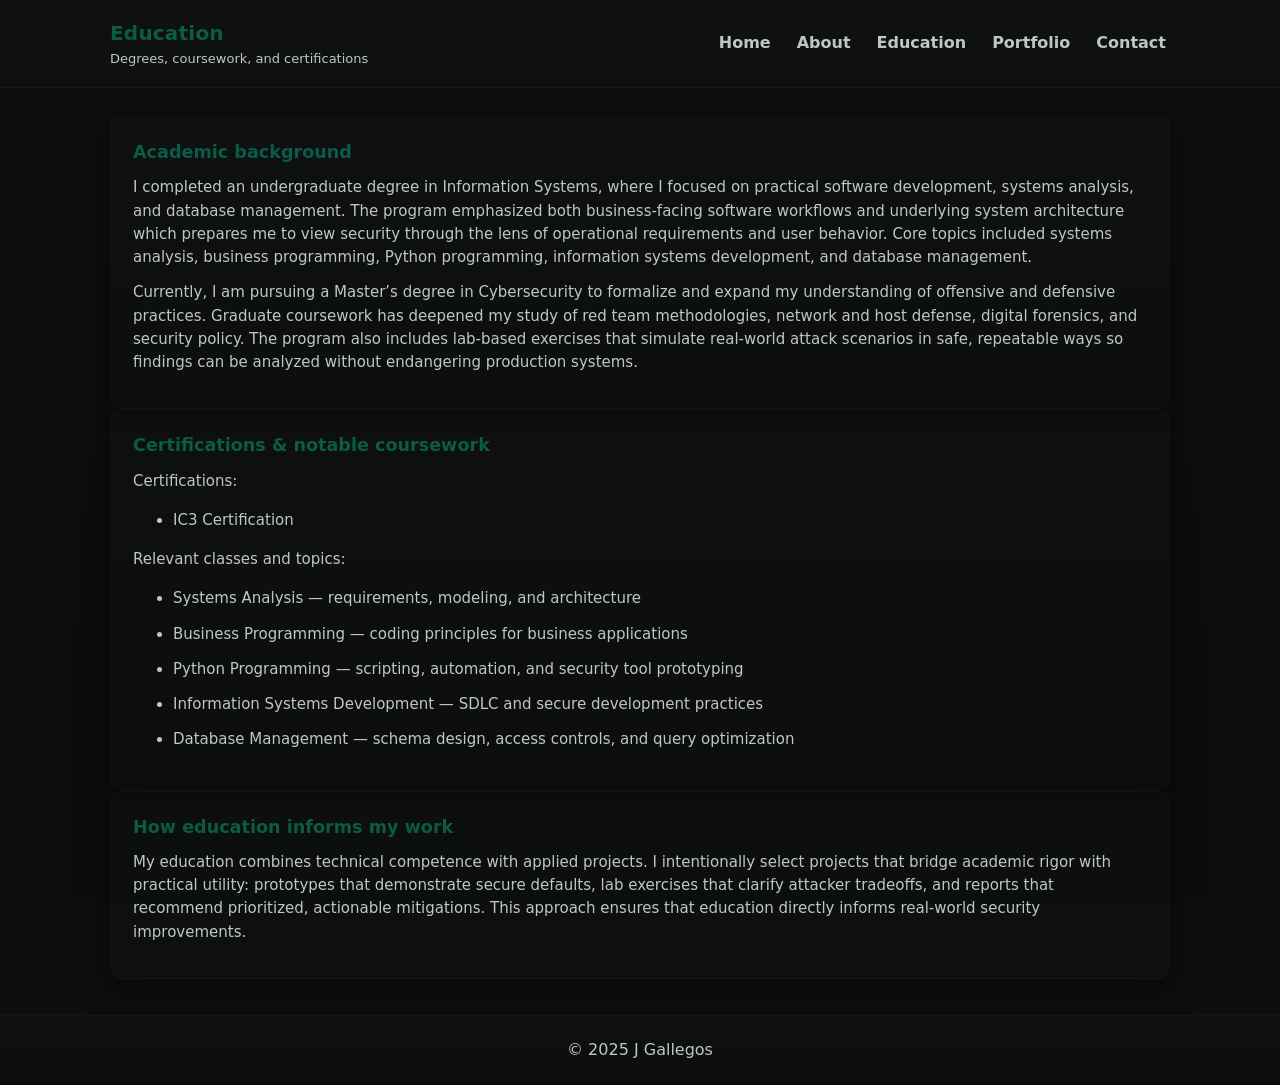
==== education.html @ e1466414 "v1.0" ====
<!doctype html>
<html lang="en">
<head>
  <meta charset="utf-8" />
  <title>Education — J Gallegos</title>
  <meta name="viewport" content="width=device-width,initial-scale=1" />
  <link rel="stylesheet" href="styles.css" />
</head>
<body>
  <header class="site-header">
    <div class="header-inner">
      <div class="brand-name">
        <h1>Education</h1>
        <p>Degrees, coursework, and certifications</p>
      </div>

      <nav class="nav">
        <a href="index.html">Home</a>
        <a href="about.html">About</a>
        <a href="education.html" aria-current="page">Education</a>
        <a href="portfolio.html">Portfolio</a>
        <a href="contact.html">Contact</a>
      </nav>
    </div>
  </header>

  <main class="container">
    <section class="card" aria-labelledby="academic">
      <h3 id="academic">Academic background</h3>
      <p>I completed an undergraduate degree in Information Systems, where I focused on practical software development, systems analysis, and database management. The program emphasized both business-facing software workflows and underlying system architecture which prepares me to view security through the lens of operational requirements and user behavior. Core topics included systems analysis, business programming, Python programming, information systems development, and database management.</p>

      <p>Currently, I am pursuing a Master’s degree in Cybersecurity to formalize and expand my understanding of offensive and defensive practices. Graduate coursework has deepened my study of red team methodologies, network and host defense, digital forensics, and security policy. The program also includes lab-based exercises that simulate real-world attack scenarios in safe, repeatable ways so findings can be analyzed without endangering production systems.</p>
    </section>

    <section class="card" aria-labelledby="certs">
      <h3 id="certs">Certifications & notable coursework</h3>
      <p>Certifications:</p>
      <ul>
        <li>IC3 Certification</li>
      </ul>

      <p>Relevant classes and topics:</p>
      <ul>
        <li>Systems Analysis — requirements, modeling, and architecture</li>
        <li>Business Programming — coding principles for business applications</li>
        <li>Python Programming — scripting, automation, and security tool prototyping</li>
        <li>Information Systems Development — SDLC and secure development practices</li>
        <li>Database Management — schema design, access controls, and query optimization</li>
      </ul>
    </section>

    <section class="card" aria-labelledby="approach">
      <h3 id="approach">How education informs my work</h3>
      <p>My education combines technical competence with applied projects. I intentionally select projects that bridge academic rigor with practical utility: prototypes that demonstrate secure defaults, lab exercises that clarify attacker tradeoffs, and reports that recommend prioritized, actionable mitigations. This approach ensures that education directly informs real-world security improvements.</p>
    </section>
  </main>

  <footer class="site-footer">
    © 2025 J Gallegos
  </footer>
</body>
</html>
---- styles.css ----
:root{
  --bg:#0d0e0f;          
  --card:#121314;       
  --muted:#bfc7c6;        
  --text:#e6efea;        
  --accent:#0A5C44;     
  --accent-weak: rgba(10,92,68,0.12);
  --glass: rgba(255,255,255,0.02);
  --radius:12px;
  --max-width:1100px;
  --container-pad:20px;
  --ease: cubic-bezier(.2,.9,.3,1);
}
*{box-sizing:border-box}
html,body{height:100%}
body{
  margin:0;
  font-family: "Inter", system-ui, "Segoe UI", Roboto, "Helvetica Neue", Arial, sans-serif;
  background: linear-gradient(180deg,var(--bg) 0%, #0b0c0d 100%);
  color:var(--text);
  -webkit-font-smoothing:antialiased;
  -moz-osx-font-smoothing:grayscale;
  line-height:1.55;
  padding-bottom:60px;
  overflow-x:hidden;
  opacity:0;
  animation: pageFadeIn 0.9s var(--ease) forwards;
}

@keyframes pageFadeIn {
  to { opacity: 1; }
}

.container{
  width:calc(100% - 2*var(--container-pad));
  max-width:var(--max-width);
  margin:28px auto;
  padding:0 var(--container-pad);
}

.site-header{
  background: linear-gradient(90deg, rgba(255,255,255,0.01), rgba(255,255,255,0.01));
  border-bottom:1px solid rgba(255,255,255,0.03);
  position:sticky;
  top:0;
  z-index:60;
  backdrop-filter: blur(6px);
}

.header-inner{
  display:flex;
  align-items:center;
  justify-content:space-between;
  gap:20px;
  padding:18px var(--container-pad);
  margin:0 auto;
  max-width:var(--max-width);
}

.brand-name{
  display:flex;
  flex-direction:column;
}

.brand-name h1{
  margin:0;
  font-size:20px;
  letter-spacing:0.2px;
  color:var(--accent);
}

.brand-name p{
  margin:0;
  color:var(--muted);
  font-size:13px;
}

.nav{
  display:flex;
  gap:18px;
  align-items:center;
}

.nav a{
  position:relative;
  color:var(--muted);
  text-decoration:none;
  font-weight:600;
  padding:8px 4px;
  transition: color 220ms var(--ease), transform 220ms var(--ease);
}

.nav a:hover{ color:var(--text); transform: translateY(-2px); }

.nav a::after{
  content:"";
  position:absolute;
  left:0;
  bottom:2px;
  height:2px;
  width:0%;
  background:linear-gradient(90deg,var(--accent), #2fcf8e);
  transition: width 260ms var(--ease);
  border-radius:2px;
}

.nav a:hover::after{ width:100%; }

.hero{
  margin-top:18px;
  background:linear-gradient(180deg, rgba(10,92,68,0.03), transparent 60%);
  border-radius: var(--radius);
  padding:34px;
  border:1px solid rgba(10,92,68,0.06);
  box-shadow: 0 8px 30px rgba(2,4,6,0.45);
  overflow:visible;
  display:flex;
  gap:28px;
  align-items:center;
  justify-content:space-between;
  flex-wrap:wrap;
  animation: slideUp 0.9s calc(0.05s) var(--ease) both;
}

.hero-left{flex:1 1 420px; min-width:260px}
.hero-right{flex:0 0 220px; min-width:180px; text-align:right}

.hero h2{ margin:0 0 8px 0; color:var(--accent); font-size:1.9rem; letter-spacing:0.1px }
.hero p{ margin:0; color:var(--muted); font-size:15px; max-width:64ch; }

.chip{
  display:inline-block;
  margin-top:12px;
  font-size:13px;
  padding:8px 12px;
  border-radius:999px;
  background: linear-gradient(90deg, rgba(10,92,68,0.08), rgba(10,92,68,0.04));
  border:1px solid rgba(10,92,68,0.06);
  color:var(--muted);
}

.grid{
  display:grid;
  grid-template-columns: 1fr;
  gap:20px;
  margin-top:22px;
}

@media(min-width:940px){
  .grid{ grid-template-columns: 2fr 1fr; align-items:start; gap:26px }
}

.card{
  background: linear-gradient(180deg, rgba(255,255,255,0.01), rgba(255,255,255,0.006));
  border-radius: var(--radius);
  padding:22px;
  border:1px solid rgba(255,255,255,0.02);
  box-shadow: 0 10px 30px rgba(2,4,6,0.5);
  transition: transform 360ms var(--ease), box-shadow 360ms var(--ease);
  transform-origin:center;
  position:relative;
  overflow:hidden;
  animation: fadeUp .75s both;
}

.card:hover{
  transform: translateY(-8px) scale(1.01);
  box-shadow: 0 18px 50px rgba(2,6,10,0.6);
}

.card::before{
  content:"";
  position:absolute;
  inset:-2px;
  border-radius:inherit;
  pointer-events:none;
  background:linear-gradient(90deg, transparent, rgba(10,92,68,0.06), transparent);
  opacity:0;
  transition:opacity 320ms var(--ease), transform 420ms var(--ease);
  transform: translateY(6px);
}

.card:hover::before{ opacity:1; transform: translateY(0); }

.card h3{ margin:0 0 10px 0; color:var(--accent); font-size:1.1rem; }
.card p, .card li{ color:var(--muted); margin:0 0 12px 0; font-size:15px; }

.meta{ font-size:13px; color:#9fb1a6; }

@keyframes fadeUp {
  from{ opacity:0; transform: translateY(18px); }
  to{ opacity:1; transform: translateY(0); }
}

@keyframes slideUp {
  from{ opacity:0; transform: translateY(22px); }
  to{ opacity:1; transform: translateY(0); }
}

.portfolio-list{ list-style:none; padding:0; margin:0; display:grid; gap:12px; }
.portfolio-item{
  padding:14px;
  border-radius:10px;
  border:1px solid rgba(255,255,255,0.02);
  background:var(--card);
  transition: transform 260ms var(--ease), box-shadow 260ms var(--ease);
}
.portfolio-item:hover{ transform: translateY(-6px); box-shadow: 0 14px 40px rgba(2,6,10,0.5); }

.btn{
  display:inline-block;
  padding:10px 14px;
  border-radius:8px;
  background:linear-gradient(180deg,var(--accent), #18c783);
  color:#07110b;
  text-decoration:none;
  font-weight:700;
  box-shadow: 0 6px 18px rgba(10,92,68,0.16);
}

.form-row{ display:flex; flex-direction:column; gap:8px; }
input[type="text"], input[type="email"], textarea{
  padding:10px 12px;
  border-radius:8px;
  background:rgba(255,255,255,0.02);
  border:1px solid rgba(255,255,255,0.03);
  color:var(--text);
  font-size:15px;
  resize:vertical;
}

.site-footer{
  margin-top:36px;
  padding:22px;
  text-align:center;
  color:var(--muted);
  border-top:1px solid rgba(255,255,255,0.03);
  background: linear-gradient(180deg, rgba(255,255,255,0.01), transparent);
  position:relative;
}

.mobile-toggle{
  display:none;
  background:none;
  border:0;
  color:var(--muted);
  font-size:18px;
}

@media(max-width:780px){
  .header-inner{ padding:14px; }
  .nav{ display:none; }
  .mobile-toggle{ display:block; }
  .hero-right{ text-align:left; margin-top:16px; }
  .container{ padding:0 14px; }
  .grid{ gap:16px; }
}

a:focus, button:focus, input:focus, textarea:focus{ outline:3px solid rgba(10,92,68,0.18); outline-offset:3px }

.kv{ font-weight:700; color:var(--text) }
.small{ font-size:13px; color:var(--muted) }
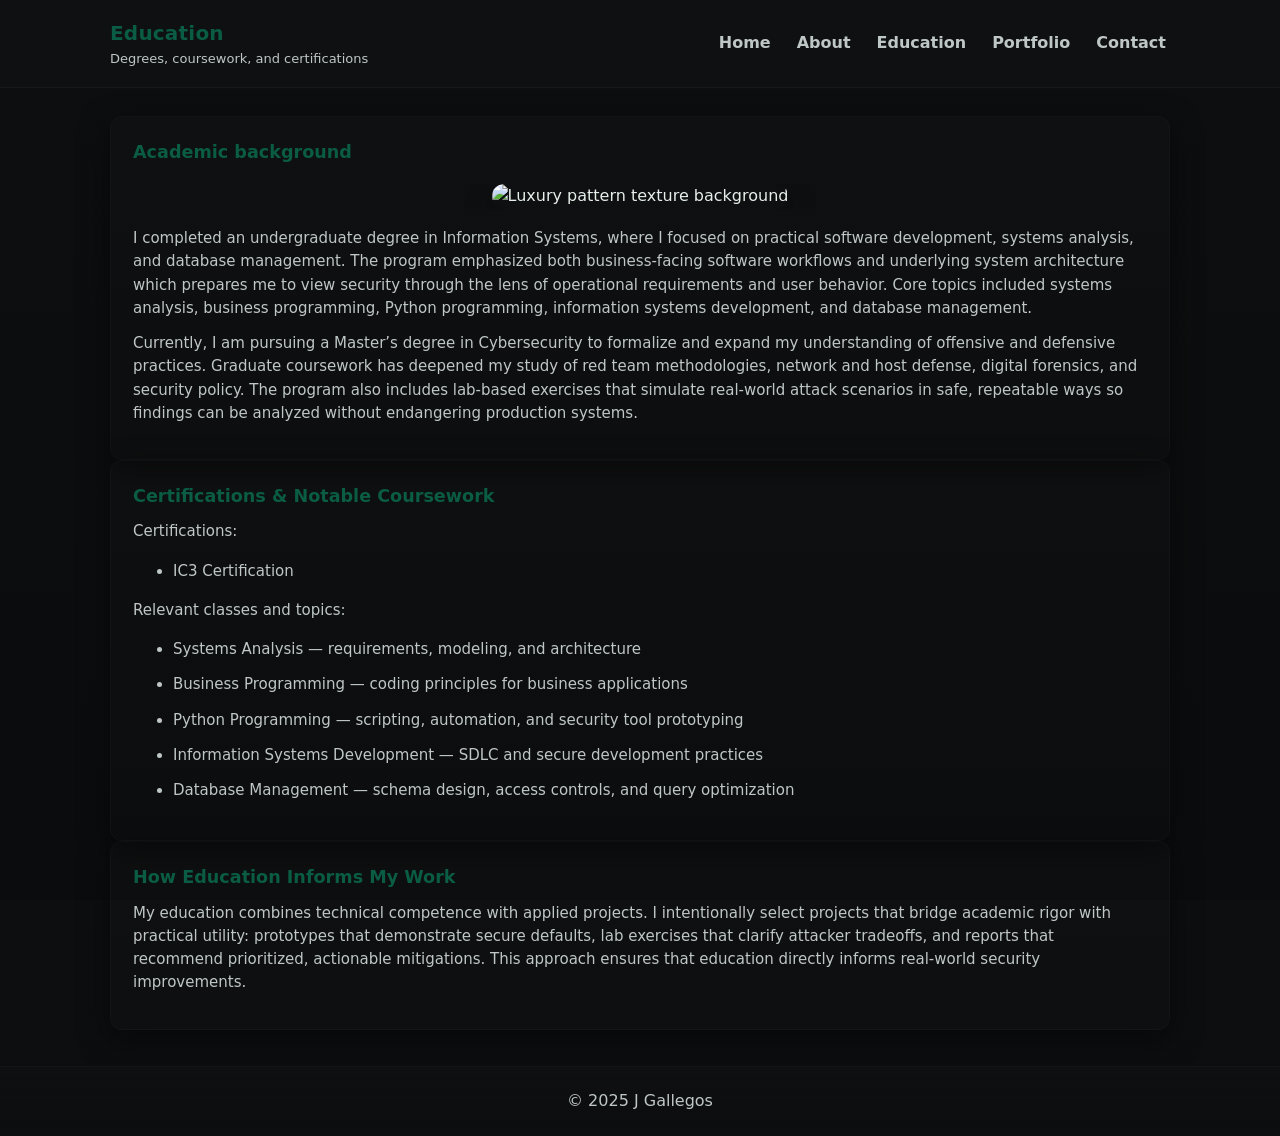
==== commit b08cf084: "v1.2" ====
--- a/education.html
+++ b/education.html
@@ -27,13 +27,18 @@
   <main class="container">
     <section class="card" aria-labelledby="academic">
       <h3 id="academic">Academic background</h3>
+
+      <div class="edu-image">
+        <img src="images/luxurious-texture-pattern-design-rich-colors_480962-112457.avif" alt="Luxury pattern texture background">
+      </div>
+
       <p>I completed an undergraduate degree in Information Systems, where I focused on practical software development, systems analysis, and database management. The program emphasized both business-facing software workflows and underlying system architecture which prepares me to view security through the lens of operational requirements and user behavior. Core topics included systems analysis, business programming, Python programming, information systems development, and database management.</p>
 
       <p>Currently, I am pursuing a Master’s degree in Cybersecurity to formalize and expand my understanding of offensive and defensive practices. Graduate coursework has deepened my study of red team methodologies, network and host defense, digital forensics, and security policy. The program also includes lab-based exercises that simulate real-world attack scenarios in safe, repeatable ways so findings can be analyzed without endangering production systems.</p>
     </section>
 
     <section class="card" aria-labelledby="certs">
-      <h3 id="certs">Certifications & notable coursework</h3>
+      <h3 id="certs">Certifications & Notable Coursework</h3>
       <p>Certifications:</p>
       <ul>
         <li>IC3 Certification</li>
@@ -50,7 +55,7 @@
     </section>
 
     <section class="card" aria-labelledby="approach">
-      <h3 id="approach">How education informs my work</h3>
+      <h3 id="approach">How Education Informs My Work</h3>
       <p>My education combines technical competence with applied projects. I intentionally select projects that bridge academic rigor with practical utility: prototypes that demonstrate secure defaults, lab exercises that clarify attacker tradeoffs, and reports that recommend prioritized, actionable mitigations. This approach ensures that education directly informs real-world security improvements.</p>
     </section>
   </main>
@@ -59,4 +64,4 @@
     © 2025 J Gallegos
   </footer>
 </body>
-</html>+</html>
--- a/styles.css
+++ b/styles.css
@@ -11,8 +11,72 @@
   --container-pad:20px;
   --ease: cubic-bezier(.2,.9,.3,1);
 }
+
 *{box-sizing:border-box}
 html,body{height:100%}
+
+.bio-image {
+  text-align: center;
+  margin: 18px 0;
+  border-radius: var(--radius);
+  overflow: hidden;
+}
+
+.bio-image img {
+  width: 100%;
+  height: auto;
+  display: block;
+  border-radius: var(--radius);
+  box-shadow: 0 8px 28px rgba(2,4,6,0.4);
+  transition: transform 0.3s var(--ease);
+}
+
+.bio-image img:hover {
+  transform: scale(1.02);
+}
+
+.edu-image, .bio-image {
+  display: flex;
+  justify-content: center;  
+  margin: 18px 0;
+  border-radius: var(--radius);
+  overflow: hidden;
+}
+
+.portfolio-image {
+  display: flex;
+  justify-content: center;  
+  margin: 18px 0;
+  border-radius: var(--radius);
+  overflow: hidden;
+}
+
+.portfolio-image img {
+  max-width: 90%;   
+  height: auto;
+  display: block;
+  border-radius: var(--radius);
+  box-shadow: 0 8px 28px rgba(2,4,6,0.4);
+  transition: transform 0.3s var(--ease);
+}
+
+.portfolio-image img:hover {
+  transform: scale(1.02);
+}
+
+.edu-image img, .bio-image img {
+  max-width: 90%;         
+  height: auto;
+  display: block;
+  border-radius: var(--radius);
+  box-shadow: 0 8px 28px rgba(2,4,6,0.4);
+  transition: transform 0.3s var(--ease);
+}
+
+.edu-image img:hover, .bio-image img:hover {
+  transform: scale(1.02);
+}
+
 body{
   margin:0;
   font-family: "Inter", system-ui, "Segoe UI", Roboto, "Helvetica Neue", Arial, sans-serif;
